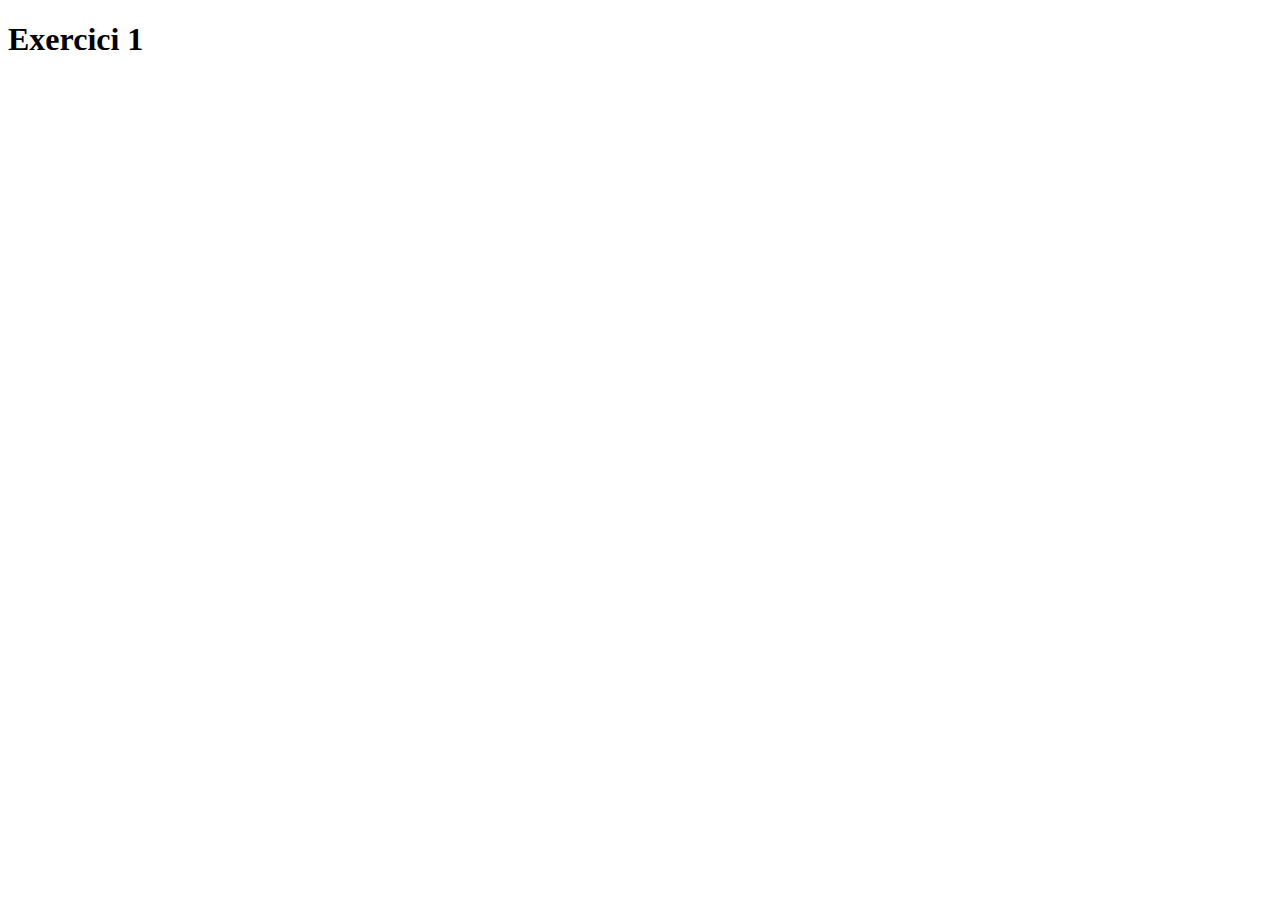
==== exercicis/ex1.html @ d03b6fec "inici" ====
<!DOCTYPE html>
<html lang="en">
    <head >
<meta charset="UTF-8">
<meta http-equiv="X-UA-Compatible" content="IE=edge">
<meta name="viewport" content="widht=device-widht, initial-scale=1.0">
<title>Eercici 1</title>
    </head>
    <body>
<h1>Exercici 1</h1>
    </body>
</html>
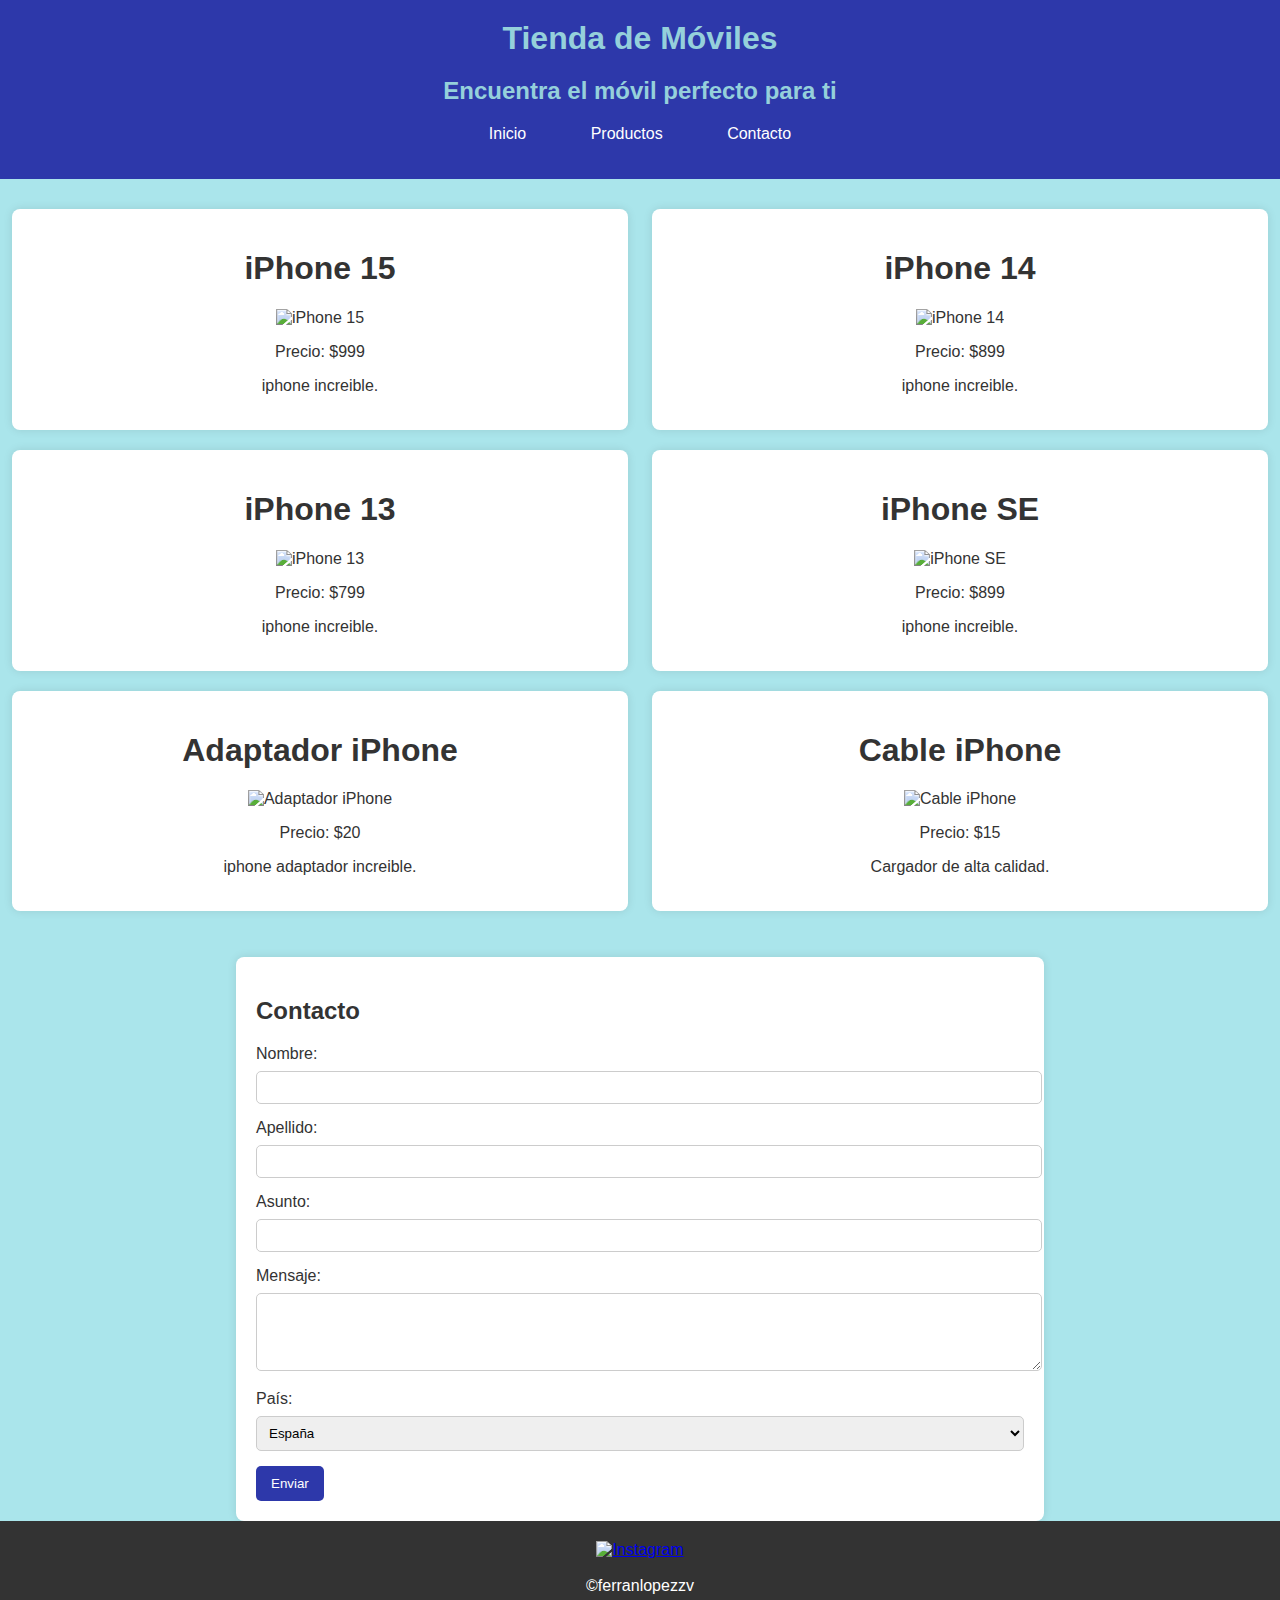
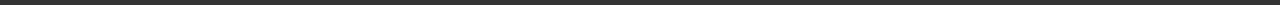
==== commit 7c16c274: "ferran" ====
--- a/exercicis/ex1.html
+++ b/exercicis/ex1.html
@@ -1,12 +1,100 @@
 <!DOCTYPE html>
 <html lang="en">
-    <head >
-<meta charset="UTF-8">
-<meta http-equiv="X-UA-Compatible" content="IE=edge">
-<meta name="viewport" content="widht=device-widht, initial-scale=1.0">
-<title>Eercici 1</title>
-    </head>
-    <body>
-<h1>Exercici 1</h1>
-    </body>
-</html>+<head>
+    <meta charset="UTF-8">
+    <meta name="viewport" content="width=device-width, initial-scale=1.0">
+    <title>Tienda de Móviles</title>
+    <link rel="stylesheet" href="ex1.css">
+</head>
+<body>
+    <header>
+        <h1 id="tit">Tienda de Móviles</h1>
+        <h2>Encuentra el móvil perfecto para ti</h2>
+        <nav id="menu-principal">
+            <ul>
+                <li class="active"><a href="#inicio">Inicio</a></li>
+                <li><a href="#productos">Productos</a></li>
+                <li><a href="#contacto">Contacto</a></li>
+            </ul>
+        </nav>
+    </header>
+
+    <section id="inicio">
+        <article class="casalloguer">
+            <h1>iPhone 15</h1>
+            <img src="https://store.storeimages.cdn-apple.com/4668/as-images.apple.com/is/iphone-card-40-iphone15prohero-202309?wid=340&hei=264&fmt=p-jpg&qlt=95&.v=1693086290312" alt="iPhone 15">
+            <p>Precio: $999</p>
+            <p>iphone increible.</p>
+        </article>
+
+        <article class="casalloguer">
+            <h1>iPhone 14</h1>
+            <img src="https://store.storeimages.cdn-apple.com/4668/as-images.apple.com/is/iphone-card-40-iphone14-202209?wid=340&hei=264&fmt=p-jpg&qlt=95&.v=1693086290654" alt="iPhone 14">
+            <p>Precio: $899</p>
+            <p>iphone increible.</p>
+        </article>
+
+        <article class="casalloguer">
+            <h1>iPhone 13</h1>
+            <img src="https://store.storeimages.cdn-apple.com/4668/as-images.apple.com/is/iphone-card-40-iphone13hero-202309?wid=340&hei=264&fmt=p-jpg&qlt=95&.v=1692912410963" alt="iPhone 13">
+            <p>Precio: $799</p>
+            <p> iphone increible.</p>
+        </article>
+
+        <article class="casalloguer">
+            <h1>iPhone SE</h1>
+            <img src="https://store.storeimages.cdn-apple.com/4668/as-images.apple.com/is/iphone-card-40-iphonese-202203?wid=340&hei=264&fmt=p-jpg&qlt=95&.v=1646415838921" alt="iPhone SE">
+            <p>Precio: $899</p>
+            <p>iphone increible.</p>
+        </article>
+
+        <article class="casalloguer">
+            <h1>Adaptador iPhone</h1>
+            <img src="https://store.storeimages.cdn-apple.com/4668/as-images.apple.com/is/MU7V2_GEO_EMEA?wid=200&hei=200&fmt=jpeg&qlt=95&.v=1544468120362" alt="Adaptador iPhone">
+            <p>Precio: $20</p>
+            <p>iphone adaptador increible.</p>
+        </article>
+
+        <article class="casalloguer">
+            <h1>Cable iPhone</h1>
+            <img src="https://store.storeimages.cdn-apple.com/4668/as-images.apple.com/is/MU2G3?wid=200&hei=200&fmt=jpeg&qlt=95&.v=1693236163178" alt="Cable iPhone">
+            <p>Precio: $15</p>
+            <p>Cargador de alta calidad.</p>
+        </article>
+    </section>
+<br>
+<br>
+    <div class="formulario-contacto" id="contacto">
+        <h2>Contacto</h2>
+        <form action="#" method="post">
+            <label for="nombre">Nombre:</label>
+            <input type="text" id="nombre" name="nombre" required>
+
+            <label for="apellido">Apellido:</label>
+            <input type="text" id="apellido" name="apellido" required>
+
+            <label for="asunto">Asunto:</label>
+            <input type="text" id="asunto" name="asunto" required>
+
+            <label for="mensaje">Mensaje:</label>
+            <textarea id="mensaje" name="mensaje" rows="4" required></textarea>
+
+            <label for="pais">País:</label>
+            <select id="pais" name="pais">
+                <option value="es">España</option>
+            </select>
+
+            <button type="submit">Enviar</button>
+        </form>
+    </div>
+
+    <footer>
+        <div class="redes-sociales">
+            <a href="https://www.instagram.com/ferranlopezzv/" target="_blank"><img src="https://images.vexels.com/media/users/3/137380/isolated/preview/1b2ca367caa7eff8b45c09ec09b44c16-logotipo-de-icono-de-instagram.png" alt="Instagram"></a>
+        </div>
+        <br>
+        &copy;ferranlopezzv
+        <br>
+    </footer>
+</body>
+</html>
--- a/exercicis/ex1.css
+++ b/exercicis/ex1.css
@@ -0,0 +1,144 @@
+body {
+    font-family: Arial, sans-serif;
+    margin: 0;
+    padding: 0;
+    background-color: #aae5eb;
+    color: #333;
+}
+
+header {
+    background-color: #2d38aa;
+    color: rgb(149, 208, 219);
+    text-align: center;
+    padding: 20px 0;
+}
+
+header h1 {
+    margin: 0;
+}
+
+nav {
+    text-align: center;
+}
+
+nav ul {
+    list-style: none;
+    padding: 0;
+}
+
+nav ul li {
+    display: inline-block;
+    margin: 0 15px;
+}
+
+nav ul li a {
+    text-decoration: none;
+    color: white;
+    padding: 10px 15px;
+    border-radius: 5px;
+    transition: background-color 0.3s ease;
+}
+
+nav ul li a:hover {
+    background-color: rgb(0, 0, 0);
+}
+
+section {
+    margin-top: 20px;
+    display: flex;
+    flex-wrap: wrap;
+    justify-content: space-around;
+}
+
+article {
+    background-color: #fff;
+    width: 45%;
+    padding: 20px;
+    margin: 10px;
+    border-radius: 8px;
+    box-shadow: 0 0 10px rgba(0, 0, 0, 0.1);
+    text-align: center;
+}
+
+article img {
+    max-width: 100%;
+    height: auto;
+}
+
+article p {
+    margin-bottom: 15px;
+}
+
+article a {
+    display: block;
+    margin-top: 20px;
+    text-decoration: none;
+    color: #333;
+    background-color: #f8f8f8;
+    padding: 8px 12px;
+    border-radius: 5px;
+    transition: background-color 0.3s ease;
+}
+
+article a:hover {
+    background-color: #e0e0e0;
+}
+
+.formulario-contacto {
+    width: 60%;
+    margin: 0 auto;
+    text-align: left;
+    padding: 20px;
+    background-color: #fff;
+    border-radius: 8px;
+    box-shadow: 0 0 10px rgba(0, 0, 0, 0.1);
+}
+
+form label {
+    display: block;
+    margin-bottom: 8px;
+}
+
+form input,
+form textarea,
+form select {
+    width: 100%;
+    padding: 8px;
+    margin-bottom: 15px;
+    border: 1px solid #ccc;
+    border-radius: 5px;
+}
+
+form button {
+    background-color: #2d38aa;
+    color: white;
+    padding: 10px 15px;
+    border: none;
+    border-radius: 5px;
+    cursor: pointer;
+    transition: background-color 0.3s ease;
+}
+
+form button:hover {
+    background-color: #1c2474;
+}
+
+footer {
+    text-align: center;
+    background-color: #333;
+    color: white;
+    padding: 10px 0;
+}
+
+.redes-sociales {
+    margin-top: 10px;
+}
+
+.redes-sociales a {
+    margin: 0 10px;
+}
+
+.redes-sociales img {
+    width: 30px;
+    height: 30px;
+}
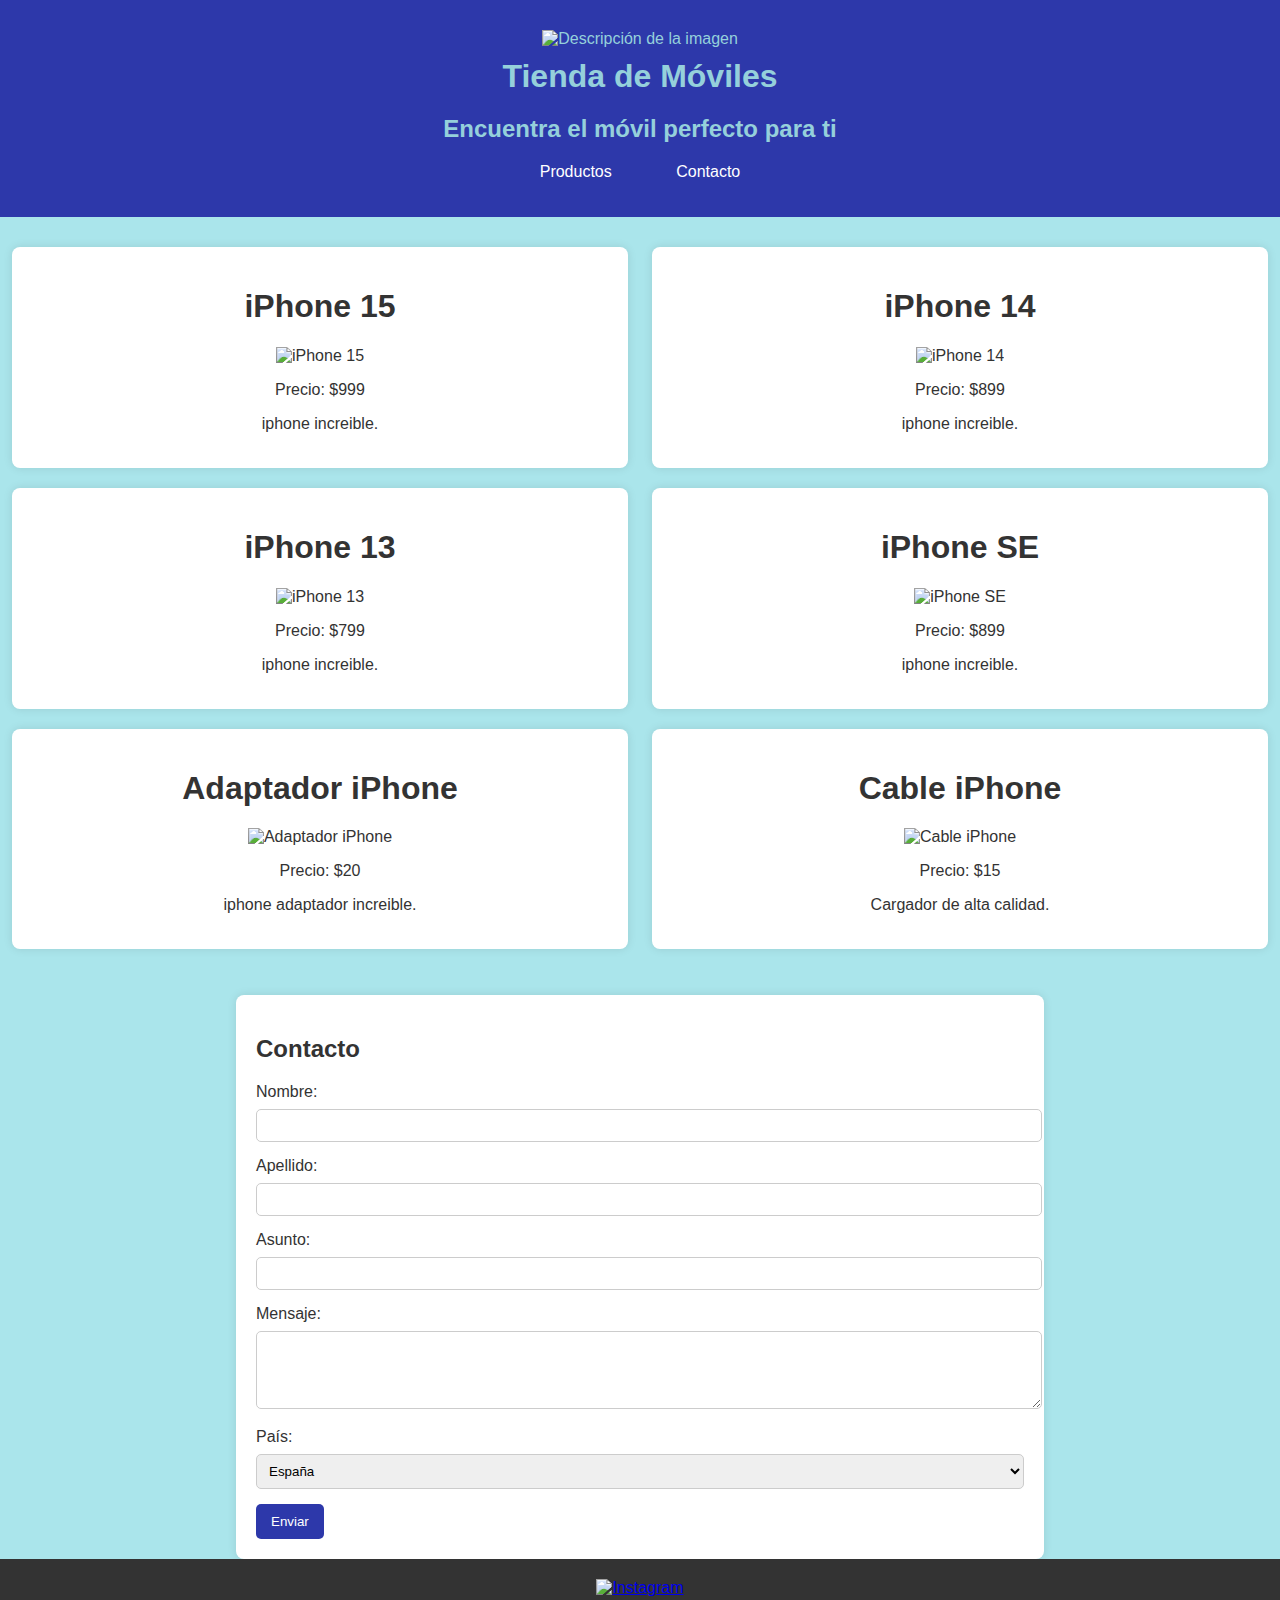
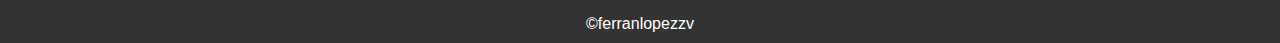
==== commit e612fde5: "ferrann" ====
--- a/exercicis/ex1.html
+++ b/exercicis/ex1.html
@@ -8,13 +8,14 @@
 </head>
 <body>
     <header>
+        <img id="imagen-esquinada" src="https://store.storeimages.cdn-apple.com/4668/as-images.apple.com/is/giftcard-email-geode-select-2021?wid=600&hei=600&fmt=png-alpha&.v=1653339397392" alt="Descripción de la imagen">
         <h1 id="tit">Tienda de Móviles</h1>
         <h2>Encuentra el móvil perfecto para ti</h2>
         <nav id="menu-principal">
             <ul>
-                <li class="active"><a href="#inicio">Inicio</a></li>
-                <li><a href="#productos">Productos</a></li>
+                <li class="active"><a href="#inicio">Productos</a></li>
                 <li><a href="#contacto">Contacto</a></li>
+            <br>
             </ul>
         </nav>
     </header>
--- a/exercicis/ex1.css
+++ b/exercicis/ex1.css
@@ -142,3 +142,15 @@
     width: 30px;
     height: 30px;
 }
+
+/* estilos.css */
+body {
+    margin: 0;
+    padding: 0;
+}
+
+#imagen-esquinada {
+    top: 0;
+    right: 0;
+    margin: 10px;
+}
